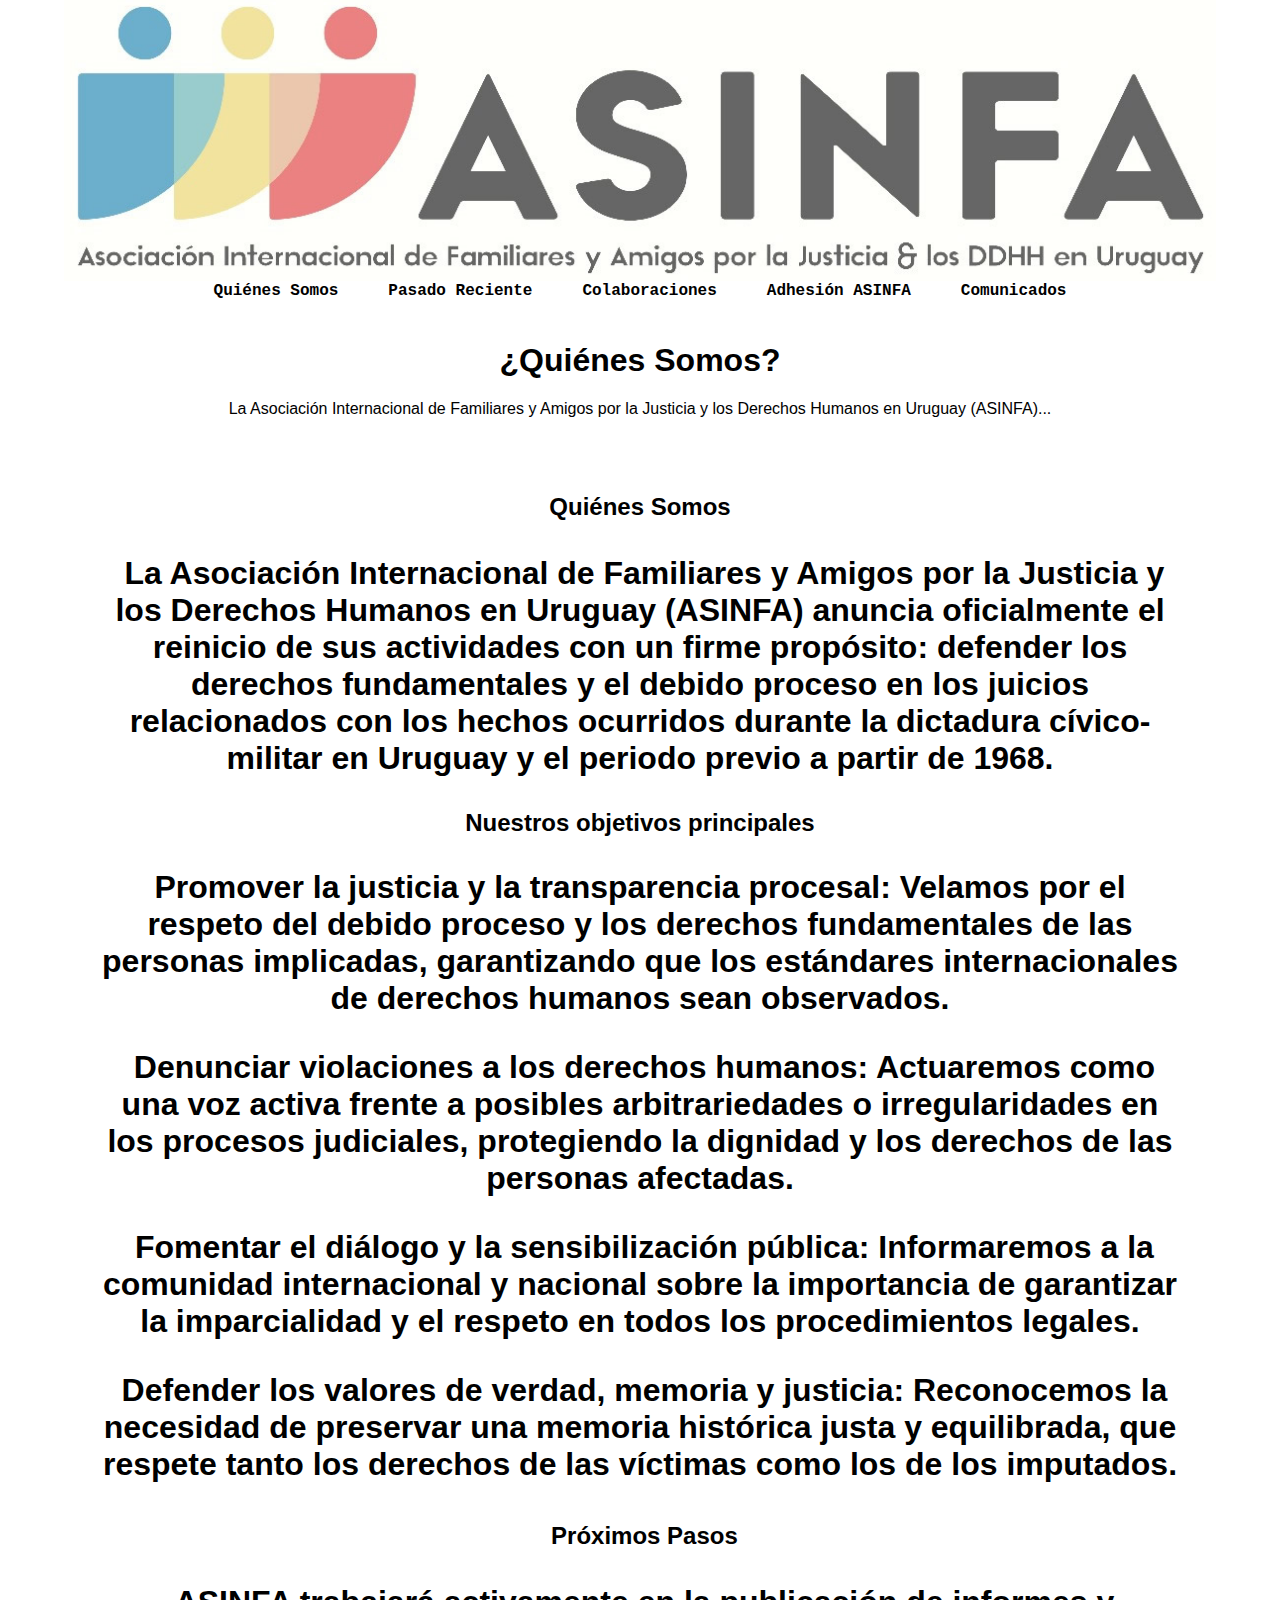
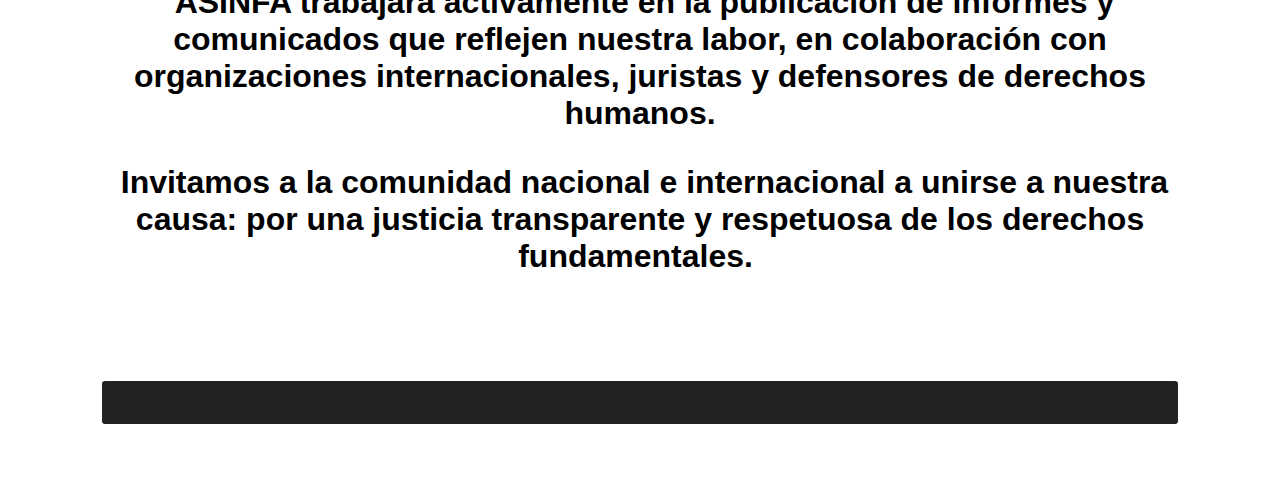
==== index.html @ 7b592adf "Add files via upload" ====
<!DOCTYPE html PUBLIC "-//WAPFORUM//DTD XHTML Mobile 1.0//EN" "http://www.wapforum.org/DTD/xhtml-mobile10.dtd">
<html xmlns="http://www.w3.org/1999/xhtml" xml:lang="es" lang="es">
<head>
    <meta http-equiv="Content-Type" content="text/html; charset=utf-8" />
    <meta name="viewport" content="width=device-width, initial-scale=1.0" />
    <title>ASINFA - Asociación Internacional</title>
    <link rel="stylesheet" href="styles.css" />
    <style type="text/css">
<!--
.Estilo1 {
	font-size: x-large;
	font-weight: bold;
}
a {
	font-family: Consolas, "Andale Mono", "Lucida Console", "Lucida Sans Typewriter", Monaco, "Courier New", monospace;
}
-->
    </style>
<meta http-equiv="Content-Type" content="text/html; charset=utf-8" /></head>
<body>
   <header>
    <div class="container">
        <img src="logo.png" alt="ASINFA Logo" class="logo">
        <nav id="nav-menu">
            <ul>
                <li><a href="index.html">Quiénes Somos</a></li>
                <li><a href="pasado.html">Pasado Reciente</a></li>
                <li><a href="colaboraciones.html">Colaboraciones</a></li>
                <li><a href="adhesion.html">Adhesión ASINFA</a></li>
                <li><a href="Untitled-1.html">Comunicados</a></li>
            </ul>
        </nav>
    </div>
</header>

<section id="quienes-somos">
    <div class="container">
        <h1>¿Quiénes Somos?</h1>
        <p>La Asociación Internacional de Familiares y Amigos por la Justicia y los Derechos Humanos en Uruguay (ASINFA)...</p>
    <section id="quienes-somos">
		<!-- Hero Image, Flush : END -->
		
        <h1><!-- 1 Column Text : BEGIN -->
            <tr><td style="padding: 40px; text-align: center; font-family: sans-serif; font-size: 15px; mso-height-rule: exactly; line-height: 20px; color: #555555;"> <p> <strong style="font-size: x-large"> Quiénes Somos</strong></p>
                      <p>&nbsp;La Asociación Internacional de Familiares y Amigos por la Justicia y los Derechos Humanos en Uruguay (ASINFA) anuncia oficialmente el reinicio de sus actividades con un firme propósito: defender los derechos fundamentales y el debido proceso en los juicios relacionados con los hechos ocurridos durante la dictadura cívico-militar en Uruguay y el periodo previo a partir de 1968.</p>
                      <p class="Estilo1"><strong>&nbsp;Nuestros objetivos principales&nbsp;</strong>
                      </p>
                      <p><strong>Promover la justicia</strong> <strong>y la transparencia procesa</strong>l: Velamos por el respeto del debido proceso y los derechos fundamentales de las personas implicadas, garantizando que los estándares internacionales de derechos humanos sean observados.</p>
                      <p>&nbsp;<strong>Denunciar violaciones a los derechos humanos</strong>: Actuaremos como una voz activa frente a posibles arbitrariedades o irregularidades en los procesos judiciales, protegiendo la dignidad y los derechos de las personas afectadas.</p>
                      <p>&nbsp;<strong>Fomentar el diálogo y la sensibilización pública</strong>: Informaremos a la comunidad internacional y nacional sobre la importancia de garantizar la imparcialidad y el respeto en todos los procedimientos legales.</p>
                      <p><strong>&nbsp;Defender los valores de verdad, memoria y justicia</strong>: Reconocemos la necesidad de preservar una memoria histórica justa y equilibrada, que respete tanto los derechos de las víctimas como los de los imputados.</p>
                      <p>&nbsp;<strong class="Estilo1">Próximos Pasos</strong></p>
                      <p>&nbsp;ASINFA trabajará activamente en la publicación de informes y comunicados que reflejen nuestra labor, en colaboración con organizaciones internacionales, juristas y defensores de derechos humanos.</p>
                      <p>&nbsp;Invitamos a la comunidad nacional e internacional a unirse a nuestra causa: por una justicia transparente y respetuosa de los derechos fundamentales.&nbsp; <br>
                        <br>
                        <!-- Button : Begin -->
                      </p>
&nbsp; </a></td>
                </tr>
                      </table><a href="http://www.google.com" style="background: #222222; border: 15px solid #222222; padding: 0 10px;color: #ffffff; font-family: sans-serif; font-size: 13px; line-height: 1.1; text-align: center; text-decoration: none; display: block; border-radius: 3px; font-weight: bold;" class="button-a">
                      
                      <!-- Button : END --></td></p>

</body>
</html>
---- styles.css ----
/* --- Estilos generales --- */
body {
    font-family: Arial, sans-serif;
    margin: 0;
    padding: 0;
}

/* --- Contenedor flexible --- */
.container {
    width: 90%;
    max-width: 1200px;
    margin: 0 auto;
}

/* --- Logo responsivo --- */
.logo {
    width: 100%;  /* Ocupará todo el ancho disponible */
    max-width: 100%; /* Se ajustará al ancho de la pantalla */
    height: auto; /* Mantendrá la proporción */
    display: block; /* Evita espacios innecesarios */
}

/* --- Menú de navegación --- */
nav ul {
    list-style: none;
    padding: 0;
    margin: 0;
    display: flex; /* Usa flexbox para alinear en una línea */
    justify-content: center; /* Centra los elementos */
    flex-wrap: wrap; /* Evita que se rompa en pantallas pequeñas */
}

nav ul li {
    margin: 0 10px; /* Espaciado entre elementos */
}

nav ul li a {
    text-decoration: none;
    color: #000;
    font-weight: bold;
    padding: 10px 15px;
    white-space: nowrap; /* Evita que el texto se divida en dos líneas */
}

/* --- Sección adaptable --- */
#quienes-somos {
    text-align: center;
    padding: 20px;
}

/* --- Media Queries para móviles --- */
@media (max-width: 600px) {
    nav ul {
        flex-wrap: nowrap; /* Intenta mantenerlo en una sola línea */
        overflow-x: auto; /* Agrega desplazamiento horizontal si es necesario */
        white-space: nowrap;
    }

    nav {
        width: 100%;
        overflow: hidden;
    }
}

}
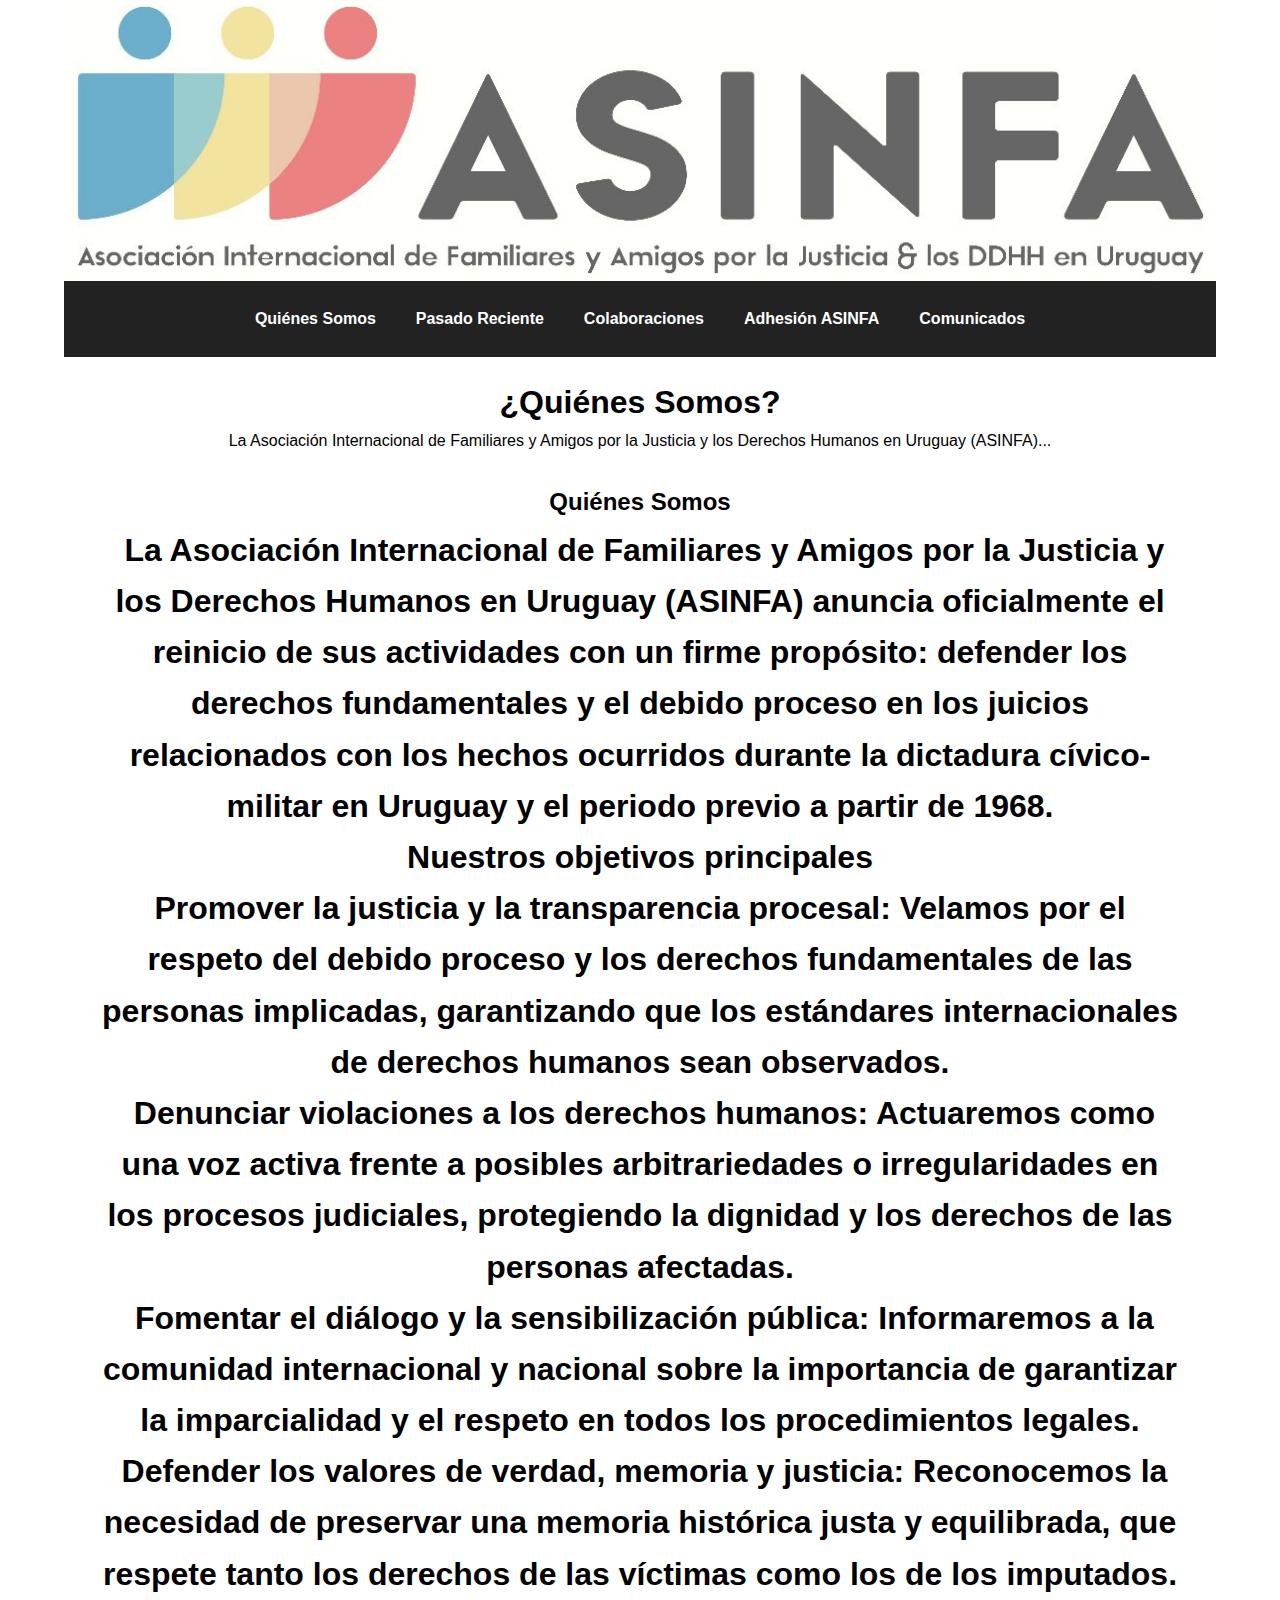
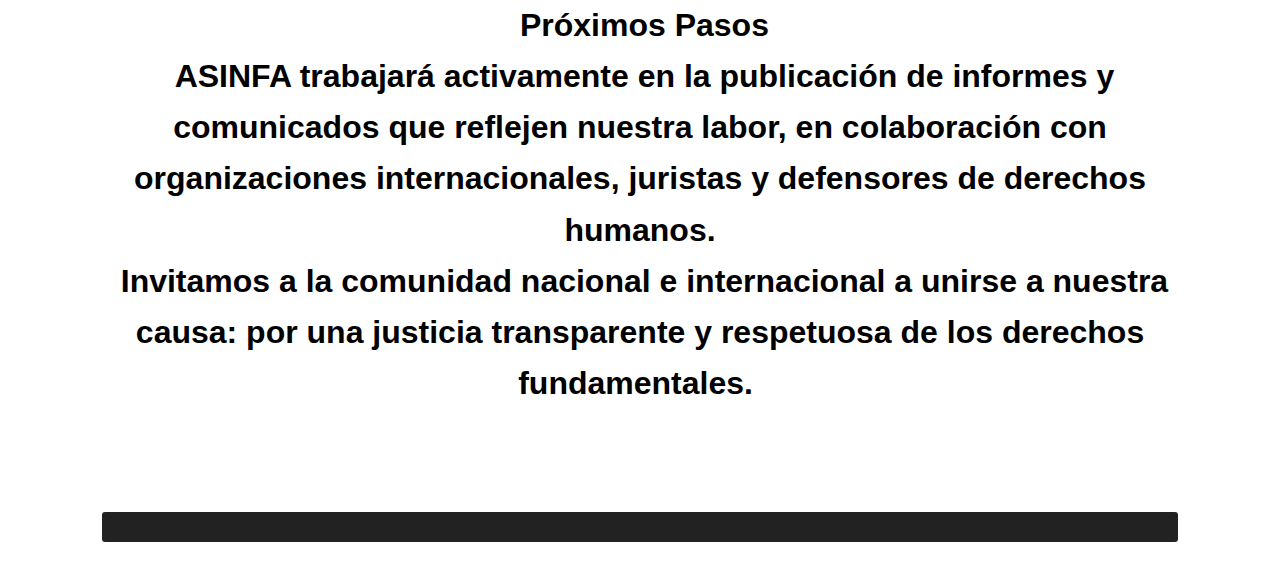
==== commit 029b3e8e: "Add files via upload" ====
--- a/index.html
+++ b/index.html
@@ -1,33 +1,121 @@
-<!DOCTYPE html PUBLIC "-//WAPFORUM//DTD XHTML Mobile 1.0//EN" "http://www.wapforum.org/DTD/xhtml-mobile10.dtd">
-<html xmlns="http://www.w3.org/1999/xhtml" xml:lang="es" lang="es">
+<!DOCTYPE html>
+<html lang="es">
 <head>
-    <meta http-equiv="Content-Type" content="text/html; charset=utf-8" />
-    <meta name="viewport" content="width=device-width, initial-scale=1.0" />
+    <meta charset="UTF-8">
+    <meta name="viewport" content="width=device-width, initial-scale=1.0">
     <title>ASINFA - Asociación Internacional</title>
-    <link rel="stylesheet" href="styles.css" />
-    <style type="text/css">
-<!--
-.Estilo1 {
-	font-size: x-large;
-	font-weight: bold;
-}
-a {
-	font-family: Consolas, "Andale Mono", "Lucida Console", "Lucida Sans Typewriter", Monaco, "Courier New", monospace;
-}
--->
+    <link rel="stylesheet" href="styles.css">
+    <style>
+        /* Ajustes generales */
+        * {
+            margin: 0;
+            padding: 0;
+            box-sizing: border-box;
+        }
+
+        body {
+            font-family: Arial, sans-serif;
+            line-height: 1.6;
+        }
+
+        /* Contenedor general */
+        .container {
+            width: 90%;
+            max-width: 1200px;
+            margin: 0 auto;
+        }
+
+        /* Logo responsivo */
+        .logo {
+            width: 100%;
+            max-width: 100%;
+            height: auto;
+            display: block;
+        }
+
+        /* Navegación responsiva */
+        nav {
+            background: #222;
+            padding: 10px;
+            text-align: center;
+        }
+
+        nav ul {
+            list-style: none;
+            padding: 0;
+            display: flex;
+            justify-content: center;
+            flex-wrap: wrap;
+        }
+
+        nav ul li {
+            margin: 5px;
+        }
+
+        nav ul li a {
+            color: white;
+            text-decoration: none;
+            font-size: 16px;
+            padding: 10px 15px;
+            display: block;
+        }
+
+        /* Menú hamburguesa */
+        .menu-toggle {
+            display: none;
+            background: none;
+            border: none;
+            font-size: 24px;
+            color: white;
+            cursor: pointer;
+        }
+
+        /* Sección principal */
+        section {
+            padding: 20px;
+            text-align: center;
+        }
+
+        /* Media queries para pantallas pequeñas */
+        @media (max-width: 768px) {
+            nav ul {
+                display: none;
+                flex-direction: column;
+                background: #222;
+                position: absolute;
+                width: 100%;
+                top: 60px;
+                left: 0;
+                text-align: center;
+            }
+
+            nav ul li {
+                width: 100%;
+            }
+
+            .menu-toggle {
+                display: block;
+            }
+
+            .show {
+                display: flex;
+            }
+        }
     </style>
-<meta http-equiv="Content-Type" content="text/html; charset=utf-8" /></head>
+</head>
 <body>
-   <header>
+
+<header>
     <div class="container">
         <img src="logo.png" alt="ASINFA Logo" class="logo">
-        <nav id="nav-menu">
+        <button class="menu-toggle">☰</button>
+        <nav>
             <ul>
                 <li><a href="index.html">Quiénes Somos</a></li>
                 <li><a href="pasado.html">Pasado Reciente</a></li>
                 <li><a href="colaboraciones.html">Colaboraciones</a></li>
                 <li><a href="adhesion.html">Adhesión ASINFA</a></li>
-                <li><a href="Untitled-1.html">Comunicados</a></li>
+                <li><a href="comunicados.html">Comunicados</a></li>
             </ul>
         </nav>
     </div>
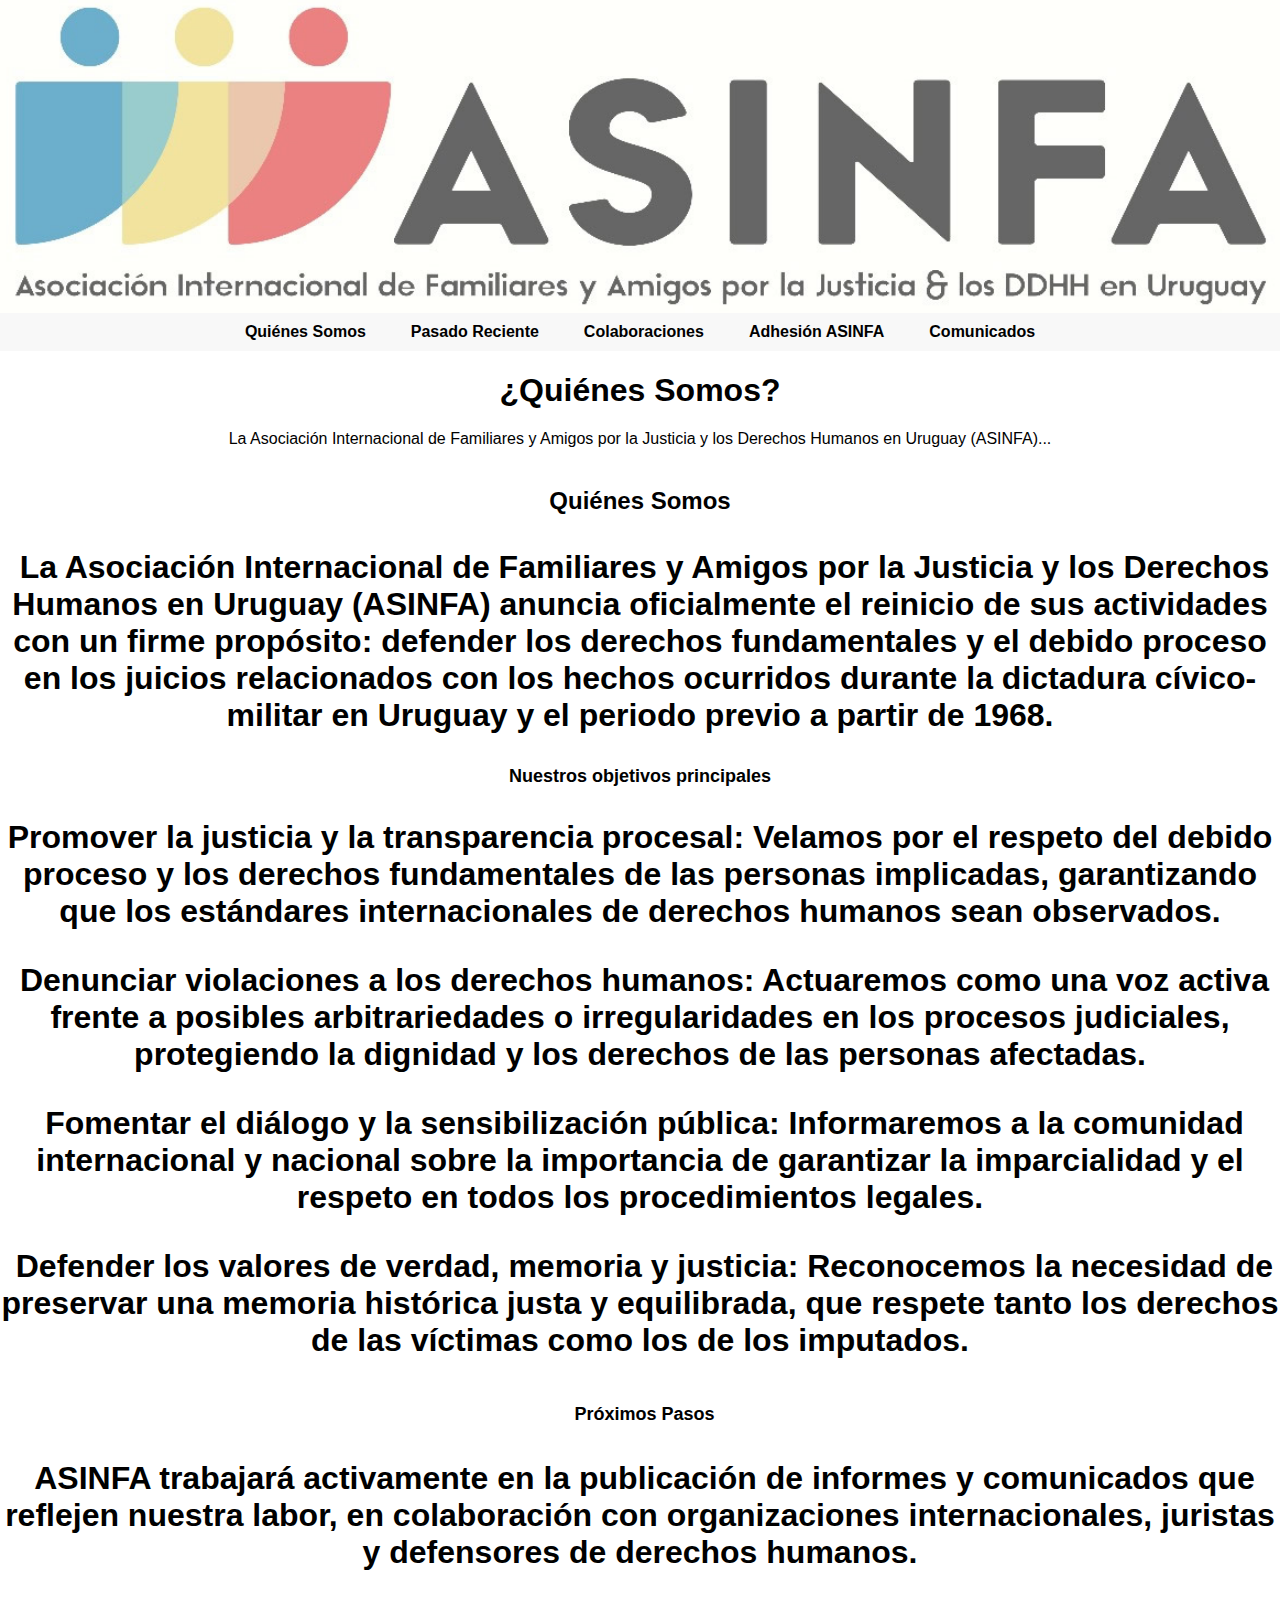
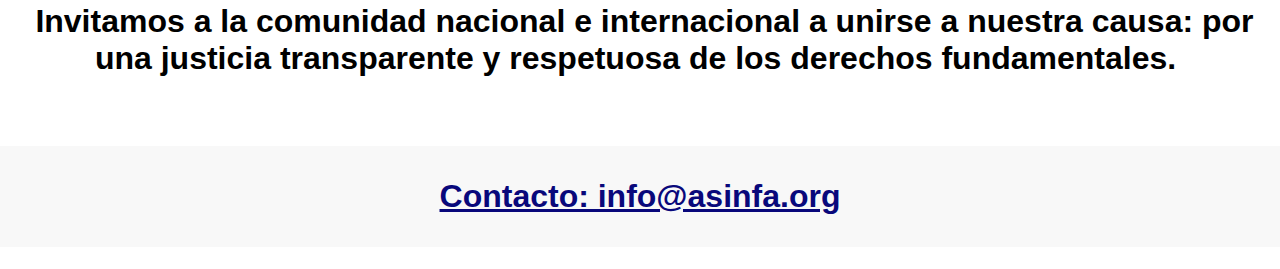
==== commit bf2a057e: "Add files via upload" ====
--- a/index.html
+++ b/index.html
@@ -3,123 +3,36 @@
 <head>
     <meta charset="UTF-8">
     <meta name="viewport" content="width=device-width, initial-scale=1.0">
-    <title>ASINFA - Asociación Internacional</title>
+<title>ASINFA - Asociación Internacional</title>
     <link rel="stylesheet" href="styles.css">
-    <style>
-        /* Ajustes generales */
-        * {
-            margin: 0;
-            padding: 0;
-            box-sizing: border-box;
-        }
-
-        body {
-            font-family: Arial, sans-serif;
-            line-height: 1.6;
-        }
-
-        /* Contenedor general */
-        .container {
-            width: 90%;
-            max-width: 1200px;
-            margin: 0 auto;
-        }
-
-        /* Logo responsivo */
-        .logo {
-            width: 100%;
-            max-width: 100%;
-            height: auto;
-            display: block;
-        }
-
-        /* Navegación responsiva */
-        nav {
-            background: #222;
-            padding: 10px;
-            text-align: center;
-        }
-
-        nav ul {
-            list-style: none;
-            padding: 0;
-            display: flex;
-            justify-content: center;
-            flex-wrap: wrap;
-        }
-
-        nav ul li {
-            margin: 5px;
-        }
-
-        nav ul li a {
-            color: white;
-            text-decoration: none;
-            font-size: 16px;
-            padding: 10px 15px;
-            display: block;
-        }
-
-        /* Menú hamburguesa */
-        .menu-toggle {
-            display: none;
-            background: none;
-            border: none;
-            font-size: 24px;
-            color: white;
-            cursor: pointer;
-        }
-
-        /* Sección principal */
-        section {
-            padding: 20px;
-            text-align: center;
-        }
-
-        /* Media queries para pantallas pequeñas */
-        @media (max-width: 768px) {
-            nav ul {
-                display: none;
-                flex-direction: column;
-                background: #222;
-                position: absolute;
-                width: 100%;
-                top: 60px;
-                left: 0;
-                text-align: center;
-            }
-
-            nav ul li {
-                width: 100%;
-            }
-
-            .menu-toggle {
-                display: block;
-            }
-
-            .show {
-                display: flex;
-            }
-        }
-    </style>
+<meta http-equiv="Content-Type" content="text/html; charset=utf-8">
+<style type="text/css">
+<!--
+.Estilo1 {
+	font-size: large;
+	font-weight: bold;
+}
+.Estilo2 {font-size: large}
+.Estilo3 {
+	color: #09087B
+}
+-->
+</style>
 </head>
 <body>
-
-<header>
-    <div class="container">
+    <header>
         <img src="logo.png" alt="ASINFA Logo" class="logo">
-        <button class="menu-toggle">☰</button>
         <nav>
             <ul>
                 <li><a href="index.html">Quiénes Somos</a></li>
                 <li><a href="pasado.html">Pasado Reciente</a></li>
                 <li><a href="colaboraciones.html">Colaboraciones</a></li>
                 <li><a href="adhesion.html">Adhesión ASINFA</a></li>
-                <li><a href="comunicados.html">Comunicados</a></li>
+                <li><a href="Untitled-1.html">Comunicados</a></li>
             </ul>
         </nav>
-    </div>
-</header>
+    </header>
+
 
 <section id="quienes-somos">
     <div class="container">
@@ -142,13 +55,11 @@
                       <p>&nbsp;Invitamos a la comunidad nacional e internacional a unirse a nuestra causa: por una justicia transparente y respetuosa de los derechos fundamentales.&nbsp; <br>
                         <br>
                         <!-- Button : Begin -->
-                      </p>
-&nbsp; </a></td>
-                </tr>
-                      </table><a href="http://www.google.com" style="background: #222222; border: 15px solid #222222; padding: 0 10px;color: #ffffff; font-family: sans-serif; font-size: 13px; line-height: 1.1; text-align: center; text-decoration: none; display: block; border-radius: 3px; font-weight: bold;" class="button-a">
-                      
-                      <!-- Button : END --></td></p>
-
+<nav>
+    <footer>
+        <p style="text-align: center"><a href="mailto:Contacto: info@asinfa.org" class="Estilo3">Contacto: info@asinfa.org</a></p>
+    </footer>
+	
 </body>
 </html>
 
--- a/styles.css
+++ b/styles.css
@@ -1,14 +1,15 @@
 /* --- Estilos generales --- */
 body {
-    font-family: Arial, sans-serif;
-    margin: 0;
-    padding: 0;
+	font-family: Arial, sans-serif;
+	margin: 0;
+	padding: 0;
+	text-align: center;
 }
 
 /* --- Contenedor flexible --- */
 .container {
-    width: 90%;
-    max-width: 1200px;
+    width: 100%;
+    max-width: 100%;
     margin: 0 auto;
 }
 
@@ -21,17 +22,27 @@
 }
 
 /* --- Menú de navegación --- */
+nav {
+    width: 100%;
+    overflow-x: auto; /* Permite desplazamiento horizontal si es necesario */
+    background: #f8f8f8; /* Fondo opcional para visibilidad */
+}
+
 nav ul {
     list-style: none;
     padding: 0;
     margin: 0;
-    display: flex; /* Usa flexbox para alinear en una línea */
-    justify-content: center; /* Centra los elementos */
-    flex-wrap: wrap; /* Evita que se rompa en pantallas pequeñas */
+    display: flex; /* Mantiene los elementos en una línea */
+    justify-content: center; /* Centra los apartados */
+    gap: 15px; /* Espacio entre los apartados */
+    flex-wrap: nowrap; /* Evita que se apilen en móviles */
+    overflow-x: auto; /* Agrega desplazamiento horizontal si es necesario */
+    white-space: nowrap; /* Evita que los textos se dividan */
 }
 
 nav ul li {
-    margin: 0 10px; /* Espaciado entre elementos */
+    margin: 0;
+    padding: 0;
 }
 
 nav ul li a {
@@ -39,28 +50,32 @@
     color: #000;
     font-weight: bold;
     padding: 10px 15px;
-    white-space: nowrap; /* Evita que el texto se divida en dos líneas */
+    display: block;
 }
 
-/* --- Sección adaptable --- */
-#quienes-somos {
-    text-align: center;
-    padding: 20px;
+/* --- Asegurar alineación correcta en móviles --- */
+@media (max-width: 768px) {
+    nav {
+        overflow-x: auto; /* Permite desplazamiento si los apartados no caben */
+        white-space: nowrap; /* Mantiene los apartados en línea */
+    }
+
+    nav ul {
+        justify-content: flex-start; /* Los alinea a la izquierda si no caben */
+        padding: 0 10px; /* Margen lateral para visibilidad */
+    }
+/* --- Contenedor flexible --- */
+.container {
+	width: 100%;
+	max-width: 100%;
+	margin: 0 auto;
+}
+/* --- Estilos generales --- */
+body {
+	font-family: Arial, sans-serif;
+	margin: 0;
+	padding: 0;
 }
 
-/* --- Media Queries para móviles --- */
-@media (max-width: 600px) {
-    nav ul {
-        flex-wrap: nowrap; /* Intenta mantenerlo en una sola línea */
-        overflow-x: auto; /* Agrega desplazamiento horizontal si es necesario */
-        white-space: nowrap;
-    }
-
-    nav {
-        width: 100%;
-        overflow: hidden;
-    }
-}
 
 }
-
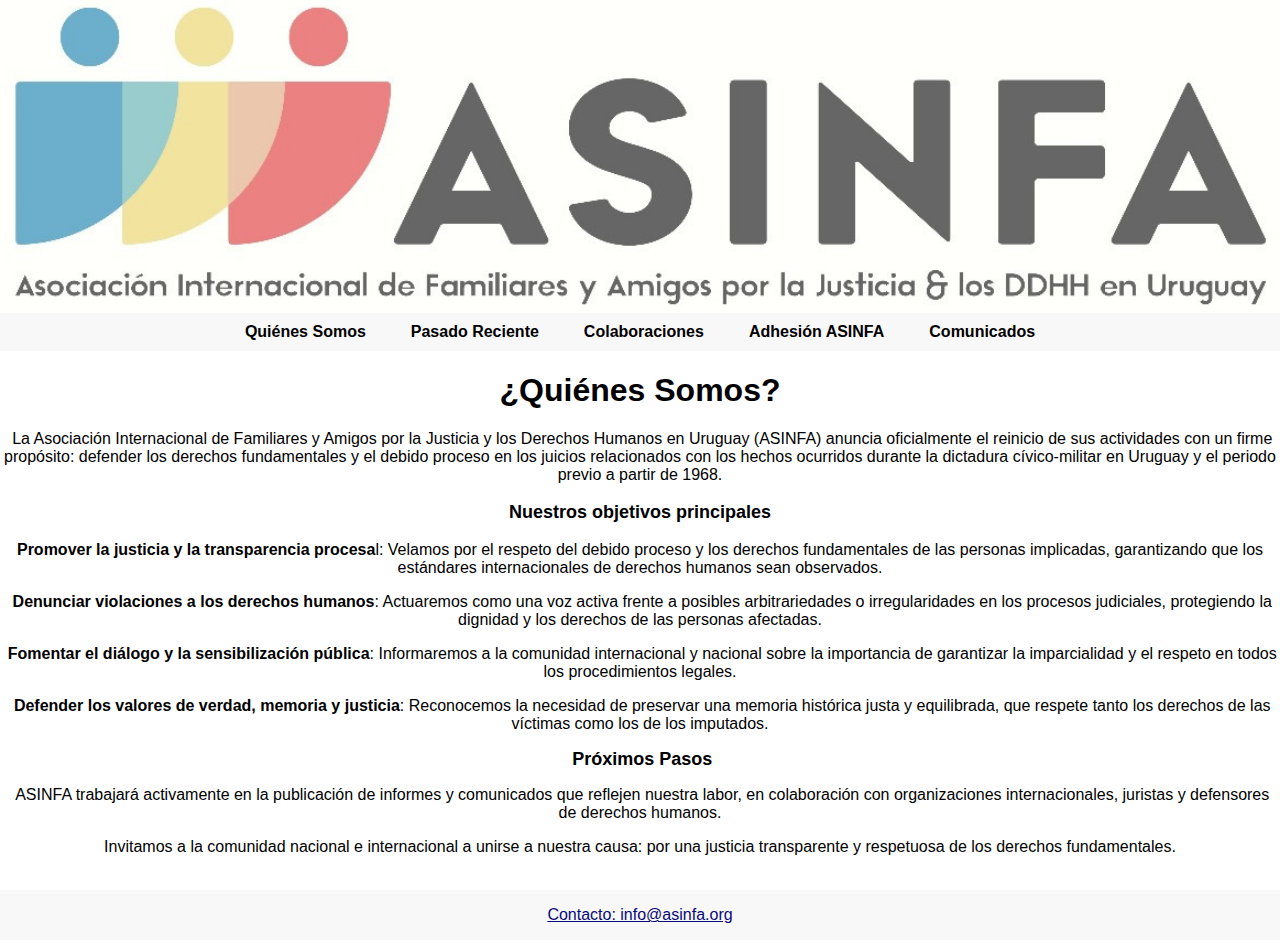
==== commit d7f758d4: "Add files via upload" ====
--- a/index.html
+++ b/index.html
@@ -36,13 +36,13 @@
 
 <section id="quienes-somos">
     <div class="container">
-        <h1>¿Quiénes Somos?</h1>
-        <p>La Asociación Internacional de Familiares y Amigos por la Justicia y los Derechos Humanos en Uruguay (ASINFA)...</p>
+        
     <section id="quienes-somos">
 		<!-- Hero Image, Flush : END -->
-		
-        <h1><!-- 1 Column Text : BEGIN -->
-            <tr><td style="padding: 40px; text-align: center; font-family: sans-serif; font-size: 15px; mso-height-rule: exactly; line-height: 20px; color: #555555;"> <p> <strong style="font-size: x-large"> Quiénes Somos</strong></p>
+		 <h1><!-- 1 Column Text : BEGIN -->
+			 <h1>¿Quiénes Somos?</h1>
+            <tr>
+              <td style="padding: 40px; text-align: center; font-family: sans-serif; font-size: 15px; mso-height-rule: exactly; line-height: 20px; color: #555555;"> <p> <strong style="font-size: x-large"> </strong></p>
                       <p>&nbsp;La Asociación Internacional de Familiares y Amigos por la Justicia y los Derechos Humanos en Uruguay (ASINFA) anuncia oficialmente el reinicio de sus actividades con un firme propósito: defender los derechos fundamentales y el debido proceso en los juicios relacionados con los hechos ocurridos durante la dictadura cívico-militar en Uruguay y el periodo previo a partir de 1968.</p>
                       <p class="Estilo1"><strong>&nbsp;Nuestros objetivos principales&nbsp;</strong>
                       </p>
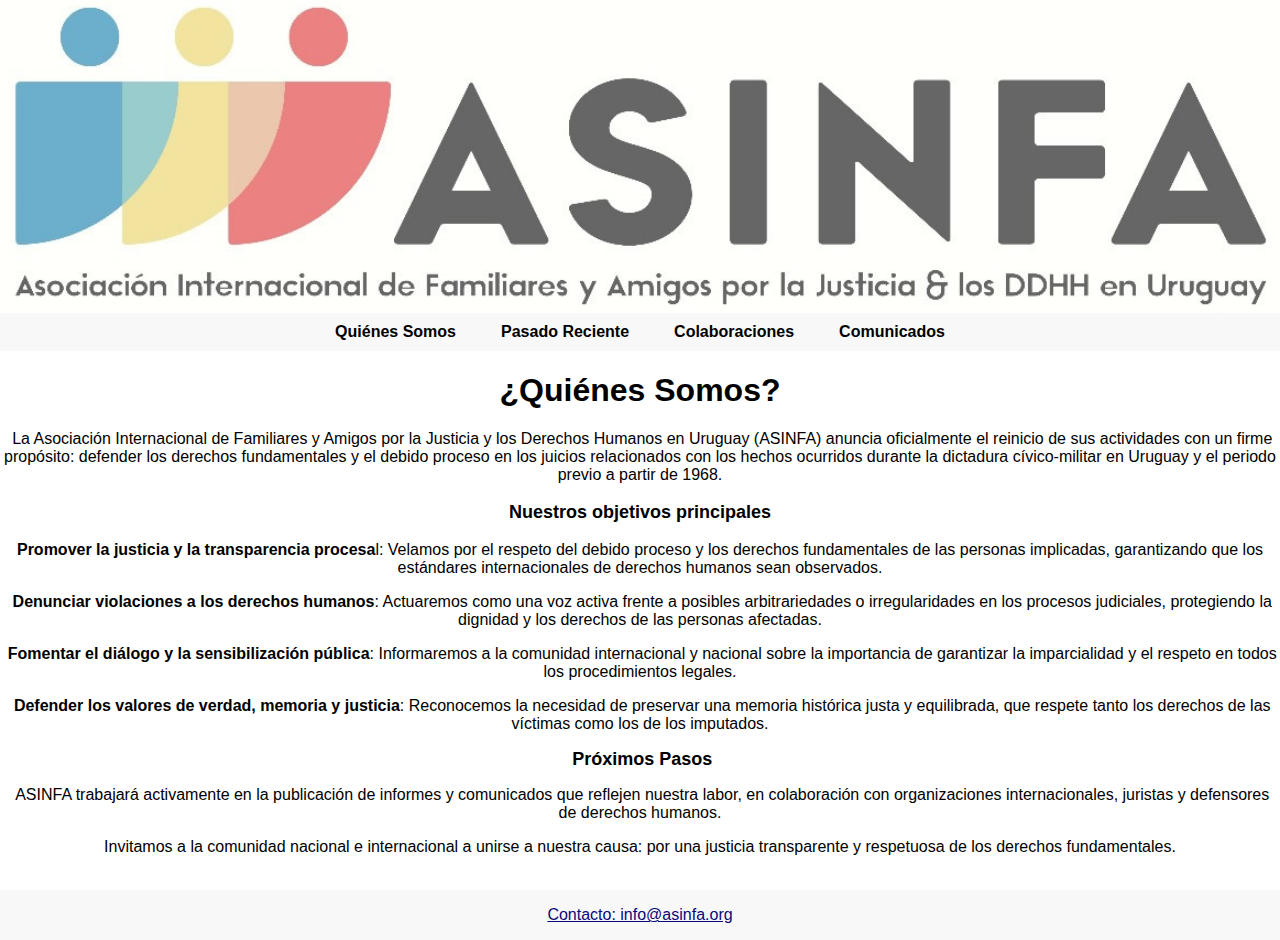
==== commit 06305fc0: "Add files via upload" ====
--- a/index.html
+++ b/index.html
@@ -27,7 +27,6 @@
                 <li><a href="index.html">Quiénes Somos</a></li>
                 <li><a href="pasado.html">Pasado Reciente</a></li>
                 <li><a href="colaboraciones.html">Colaboraciones</a></li>
-                <li><a href="adhesion.html">Adhesión ASINFA</a></li>
                 <li><a href="Untitled-1.html">Comunicados</a></li>
             </ul>
         </nav>
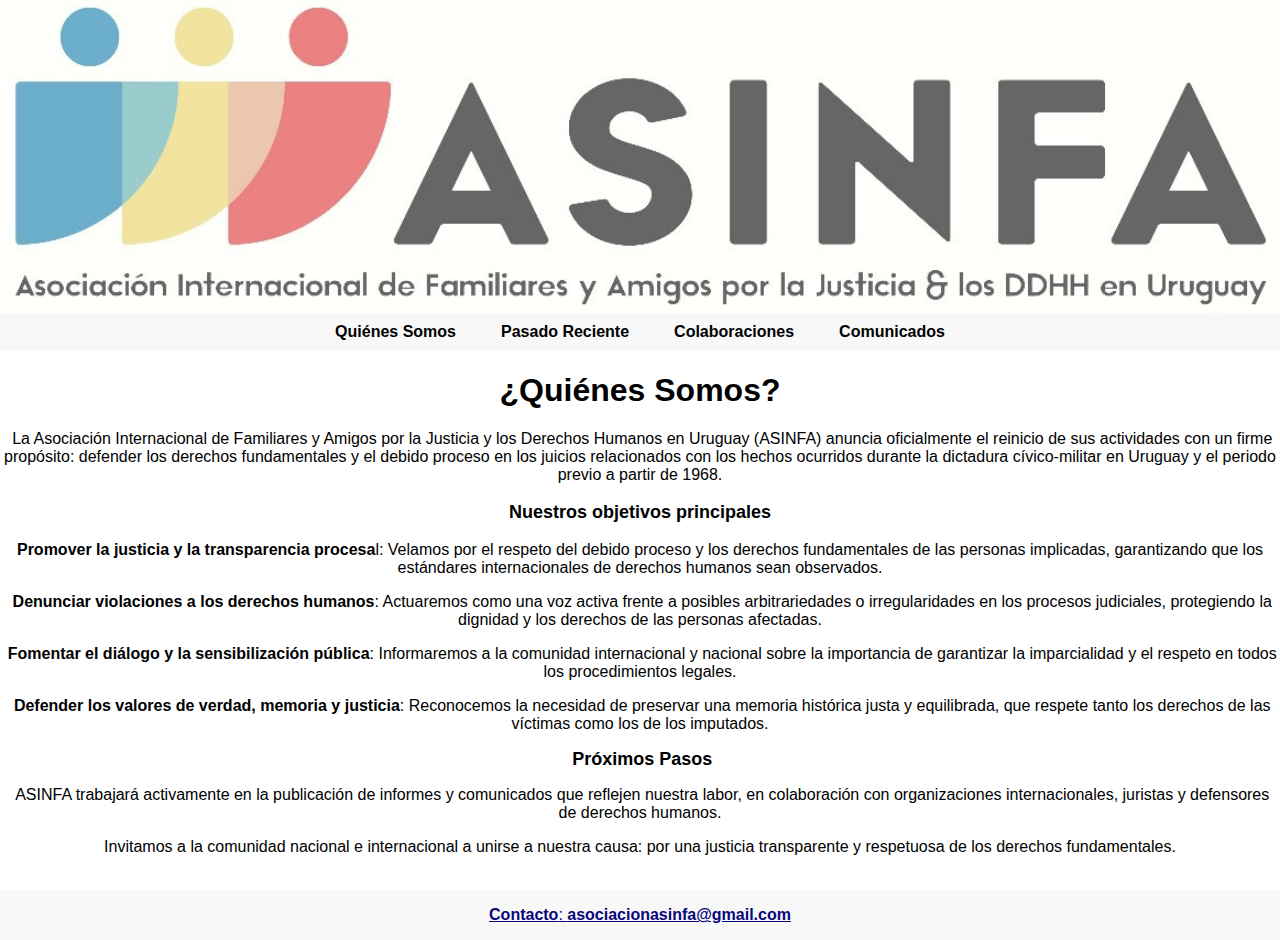
==== commit 970f5522: "Add files via upload" ====
--- a/index.html
+++ b/index.html
@@ -27,7 +27,7 @@
                 <li><a href="index.html">Quiénes Somos</a></li>
                 <li><a href="pasado.html">Pasado Reciente</a></li>
                 <li><a href="colaboraciones.html">Colaboraciones</a></li>
-                <li><a href="Untitled-1.html">Comunicados</a></li>
+                <li><a href="Comunicados.html">Comunicados</a></li>
             </ul>
         </nav>
     </header>
@@ -56,7 +56,7 @@
                         <!-- Button : Begin -->
 <nav>
     <footer>
-        <p style="text-align: center"><a href="mailto:Contacto: info@asinfa.org" class="Estilo3">Contacto: info@asinfa.org</a></p>
+        <p style="text-align: center"><a href="mailto:Contacto: asociacionasinfa@gmail.com" class="Estilo3"><strong>Contacto</strong>: <strong>asociacionasinfa@gmail.com</strong></a></p>
     </footer>
 	
 </body>
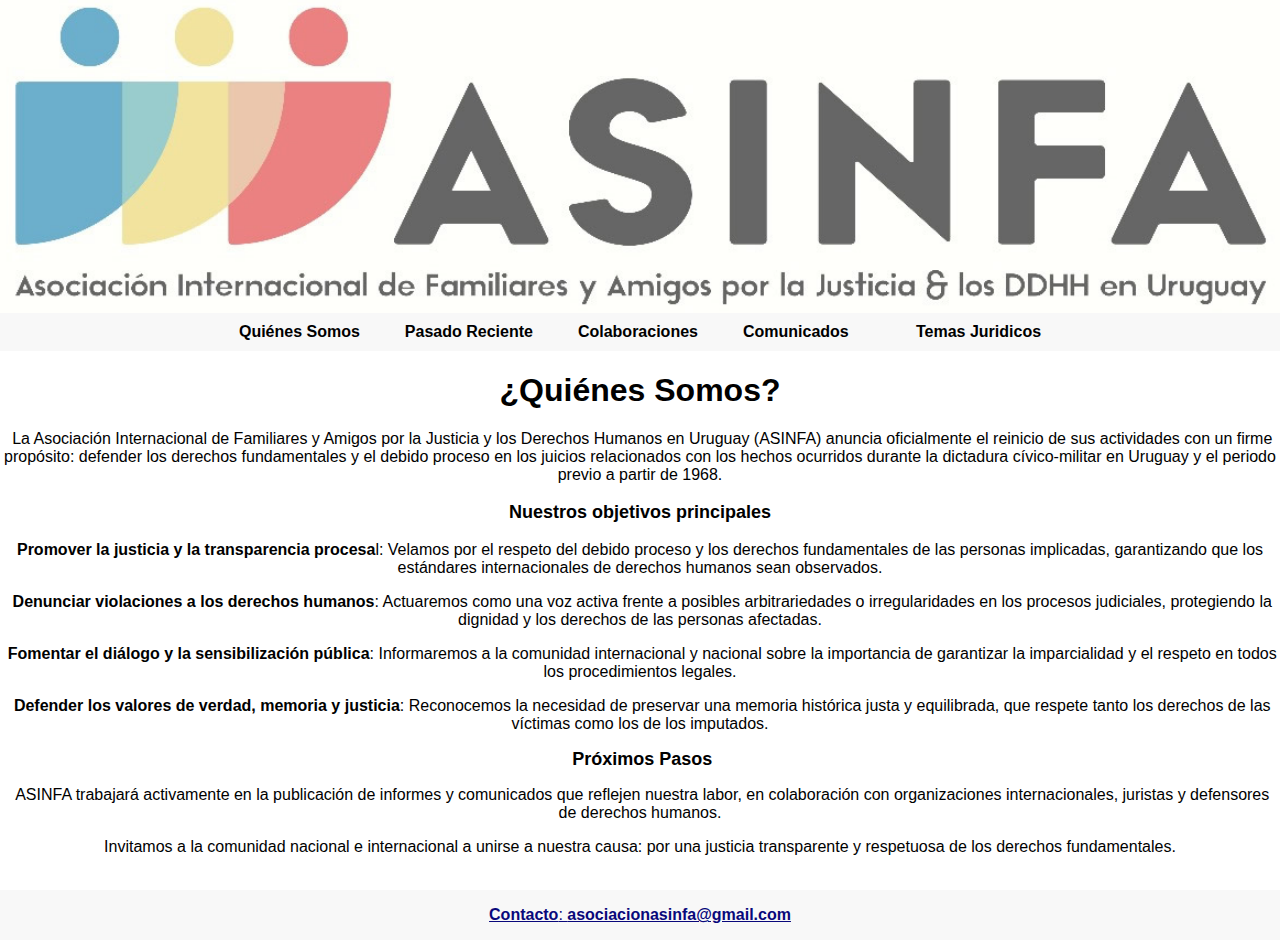
==== commit df936bbb: "Add files via upload" ====
--- a/index.html
+++ b/index.html
@@ -27,7 +27,8 @@
                 <li><a href="index.html">Quiénes Somos</a></li>
                 <li><a href="pasado.html">Pasado Reciente</a></li>
                 <li><a href="colaboraciones.html">Colaboraciones</a></li>
-                <li><a href="Comunicados.html">Comunicados</a></li>
+                <li><a href="Comunicados.html">Comunicados&nbsp; &nbsp; &nbsp;</a></li>
+				<li><a href="juridico.html">Temas Juridicos</a></li>
             </ul>
         </nav>
     </header>
